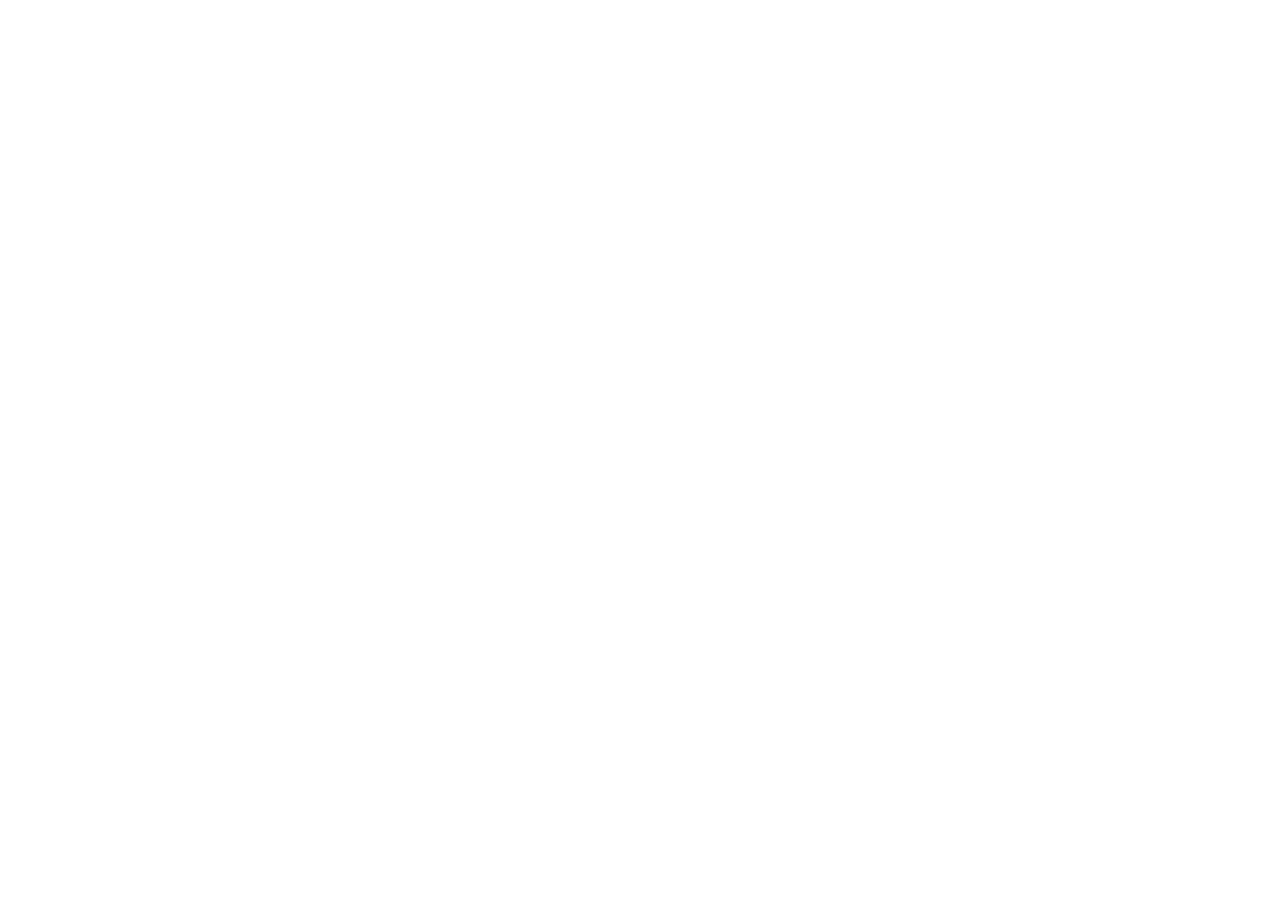
==== index.html @ 9cc95f83 "Index page" ====
<!DOCTYPE html>
<html lang="en">

<head>
    <meta charset="UTF-8">
    <meta name="viewport" content="width=device-width, initial-scale=1.0">
    <title>Document</title>
</head>

<body>

</body>

</html>
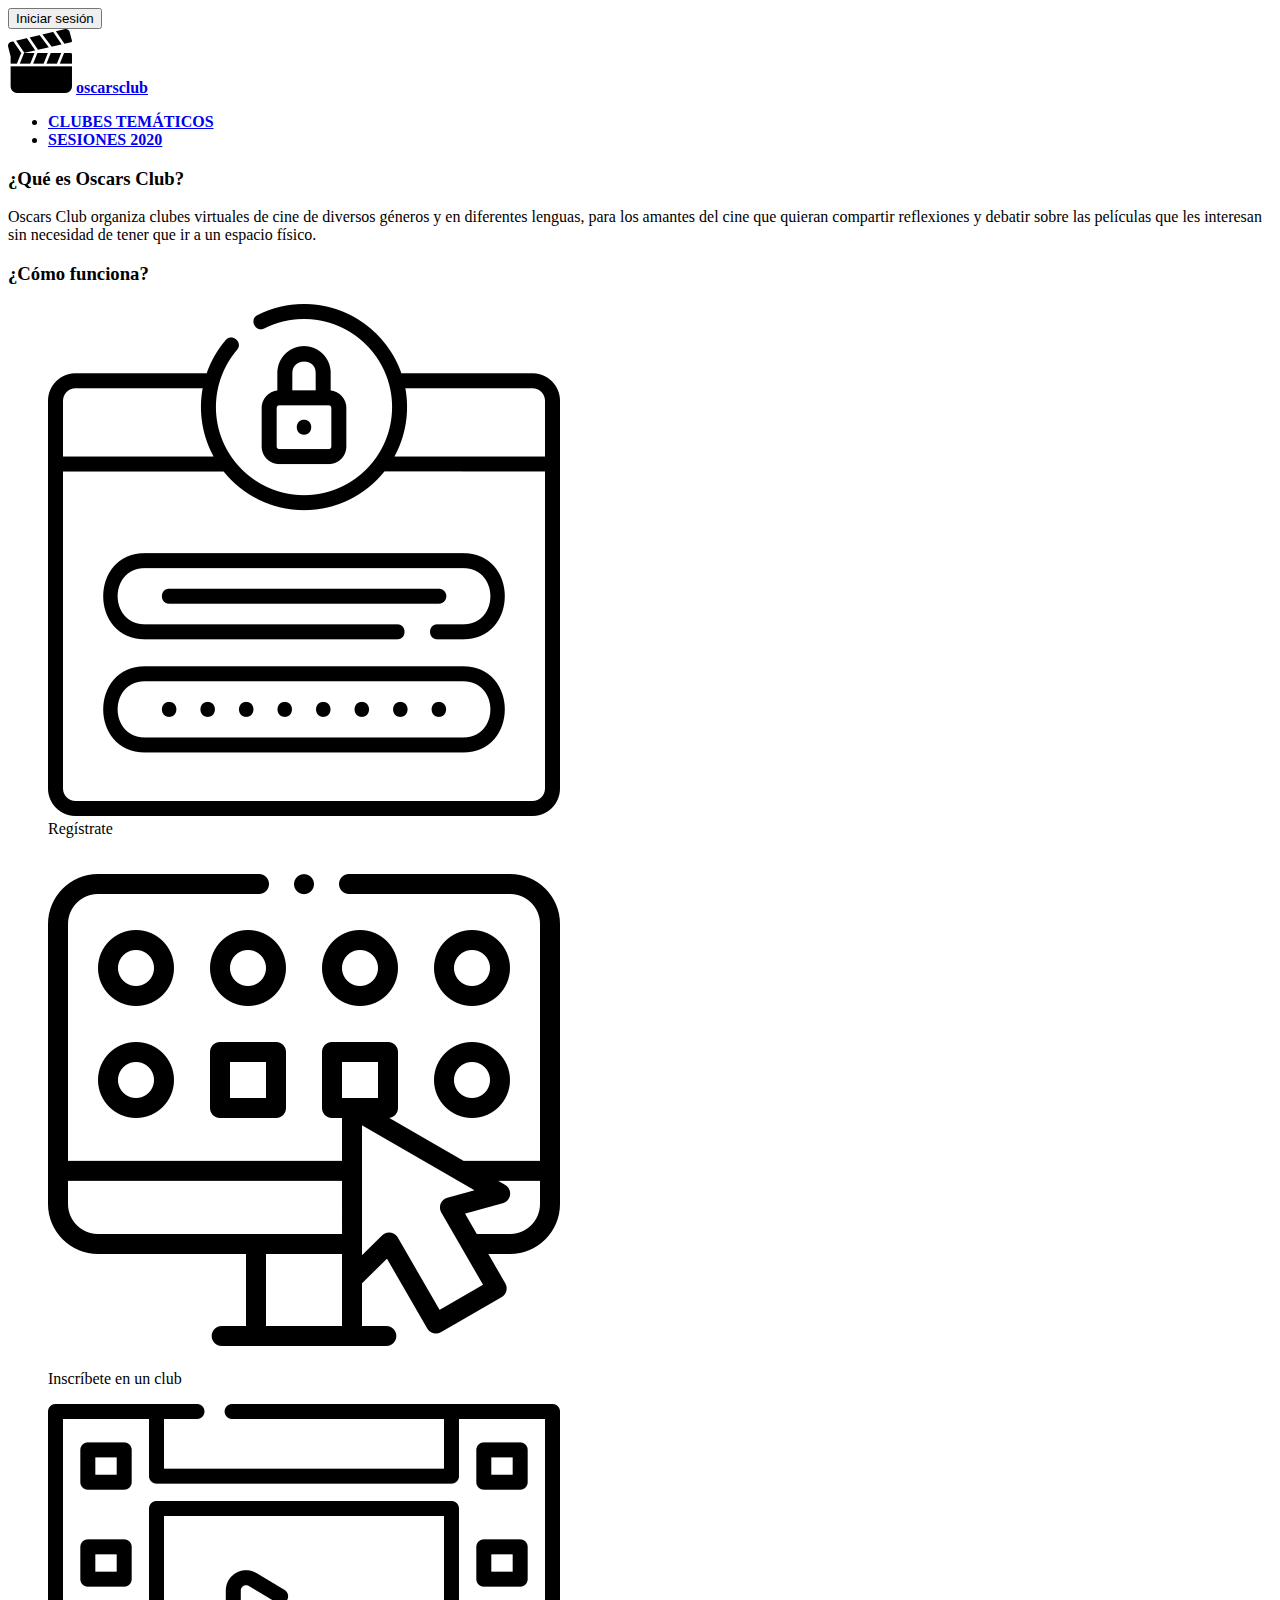
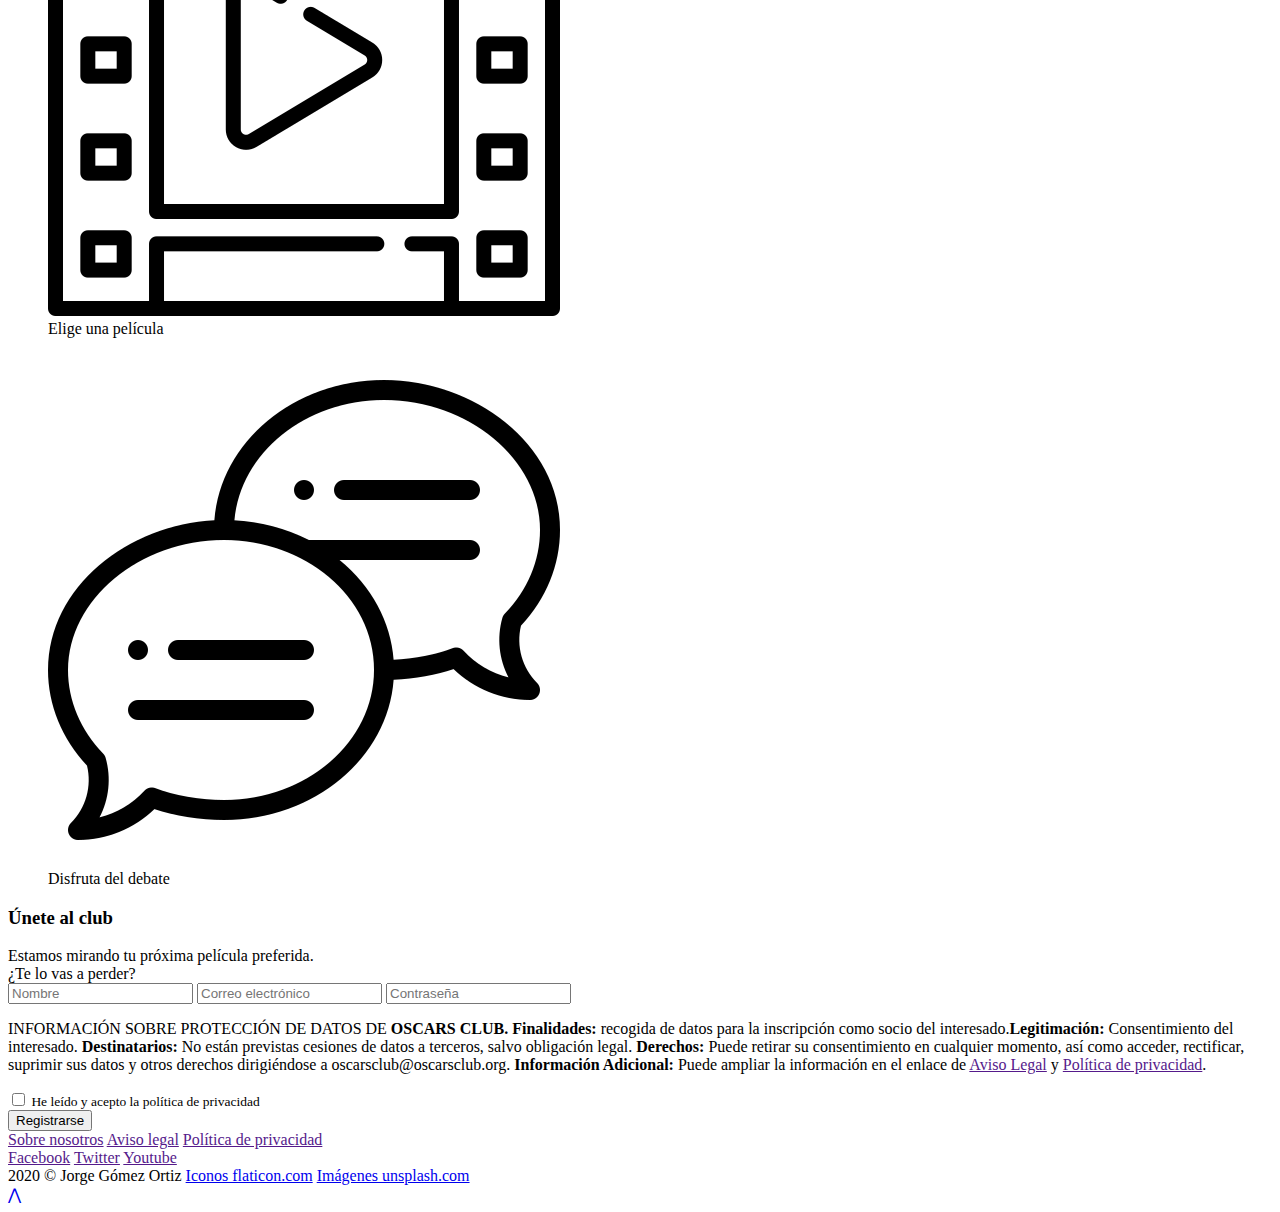
==== commit ed34eab5: "CSS file" ====
--- a/index.html
+++ b/index.html
@@ -1,14 +1,127 @@
 <!DOCTYPE html>
-<html lang="en">
+<html lang="en" id="top">
 
 <head>
     <meta charset="UTF-8">
     <meta name="viewport" content="width=device-width, initial-scale=1.0">
-    <title>Document</title>
+    <link rel="preconnect" href="https://fonts.gstatic.com">
+    <link href="https://fonts.googleapis.com/css2?family=Noto+Serif&display=swap" rel="stylesheet">
+    <link rel="preconnect" href="https://fonts.gstatic.com">
+    <link href="https://fonts.googleapis.com/css2?family=Open+Sans&display=swap" rel="stylesheet">
+    <link rel="stylesheet" type="text/css" href="css/style.css">
+    <title>Inicio</title>
 </head>
 
 <body>
+    <header id="cabecera">
+        <div id="loginDiv">
+            <button id="login" href=""> Iniciar sesión</button>
+        </div>
+        <div id="iconoDiv">
+            <img id="iconoImg" src="img/oscarsclub-isologo.png" alt="iconoOscarsClub">
+            <a id="oscarsclub" href="index.html"><span id="oscars"><b>oscars</b></span><span
+                    id="club"><b>club</b></span></a>
+        </div>
+        <div class="links">
+            <ul>
+                <li><a href="clubes-tematicos.html"><b>CLUBES TEMÁTICOS</b></a></li>
+                <li><a href="sesiones-2020.html"><b>SESIONES 2020</b></a></li>
+            </ul>
+        </div>
 
+    </header>
+    <div id="info">
+        <h3>¿Qué es Oscars Club?</h3>
+        <p>
+            Oscars Club organiza clubes virtuales de cine de diversos géneros y en
+            diferentes lenguas, para los amantes del cine que quieran compartir
+            reflexiones y debatir sobre las películas que les interesan sin necesidad
+            de tener que ir a un espacio físico.
+        </p>
+    </div>
+    <h3>¿Cómo funciona?</h3>
+    <div id="iconos">
+
+        <figure>
+            <img id="iconoRegister" src="img/howto-register.png" alt="registrate">
+            <figcaption>Regístrate</figcaption>
+        </figure>
+
+        <figure>
+            <img id="iconoRegister" src="img/howto-club.png" alt="registrate">
+            <figcaption>Inscríbete en un club</figcaption>
+        </figure>
+
+        <figure>
+            <img id="iconoRegister" src="img/howto-film.png" alt="registrate">
+            <figcaption>Elige una película</figcaption>
+        </figure>
+
+        <figure>
+            <img id="iconoRegister" src="img/howto-speech.png" alt="registrate">
+            <figcaption>Disfruta del debate</figcaption>
+        </figure>
+    </div>
+    <h3>Únete al club</h3>
+    <div id="unirse">
+
+        <section id="textoUnirse">
+            Estamos mirando tu próxima película preferida.<br>
+            ¿Te lo vas a perder?
+        </section>
+        <div id="formulario">
+            <form method="POST">
+
+                <div>
+                    <input id="nombre" name="nombre_user" type="text" placeholder="Nombre">
+                    <input id="correo" name="correo" type="text" placeholder="Correo electrónico">
+                    <input id="contraseña" name="contraseña" type="text" placeholder="Contraseña">
+                </div>
+            </form>
+            <p id="infoDatos">
+                INFORMACIÓN SOBRE PROTECCIÓN DE DATOS DE
+                <b>OSCARS CLUB. Finalidades:</b> recogida de datos para la
+                inscripción como socio del interesado.<b>Legitimación:</b>
+                Consentimiento del interesado. <b>Destinatarios:</b> No están previstas
+                cesiones de datos a terceros, salvo obligación legal. <b>Derechos:</b>
+                Puede retirar su consentimiento en cualquier momento, así como
+                acceder, rectificar, suprimir sus datos y otros derechos
+                dirigiéndose a oscarsclub@oscarsclub.org. <b>Información
+                    Adicional:</b> Puede ampliar la información en el enlace de <a href="">Aviso
+                    Legal</a> y <a href="">Política de privacidad</a>.<br>
+
+
+            </p>
+            <input type="checkbox"><label style="font-size: 1.5vh;"> He leído y acepto la política de
+                privacidad</label><br>
+            <button id="login" href="">Registrarse</button>
+        </div>
+
+    </div>
+    <footer>
+        <div id="sect1">
+            <div id="footer1">
+                <a href=""> Sobre nosotros</a>
+                <a href=""> Aviso legal</a>
+                <a href=""> Política de privacidad</a>
+            </div>
+            <div id="footer2">
+                <a href=""> Facebook</a>
+                <a href=""> Twitter</a>
+                <a href=""> Youtube</a>
+            </div>
+        </div>
+        <div id="sect2">
+            <div id="footer3">
+                <a>2020 &copy; Jorge Gómez Ortiz</a>
+                <a href="https://www.flaticon.com"> Iconos flaticon.com</a>
+                <a href="https://www.unsplash.com"> Imágenes unsplash.com</a>
+            </div>
+            <div id="footer4">
+                <a href="#top">&xwedge;</a>
+            </div>
+        </div>
+    </footer>
 </body>
 
 </html>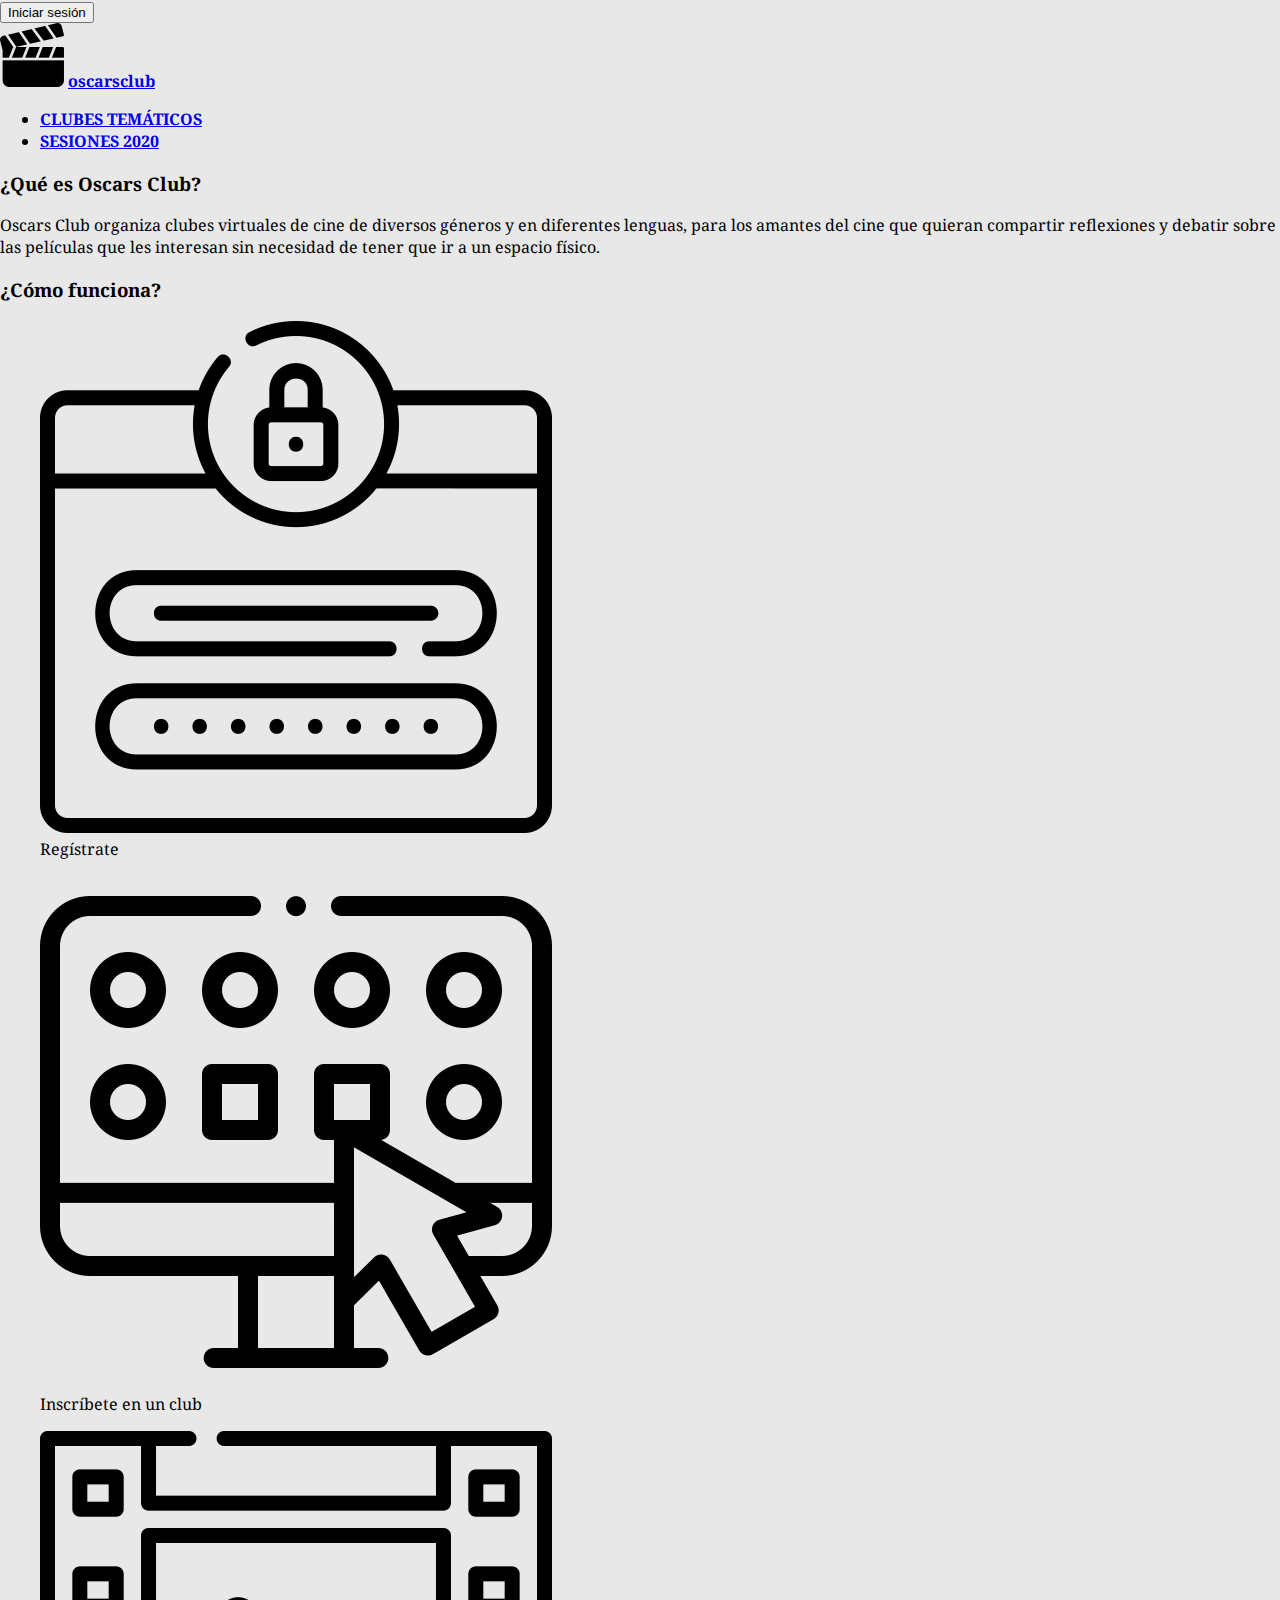
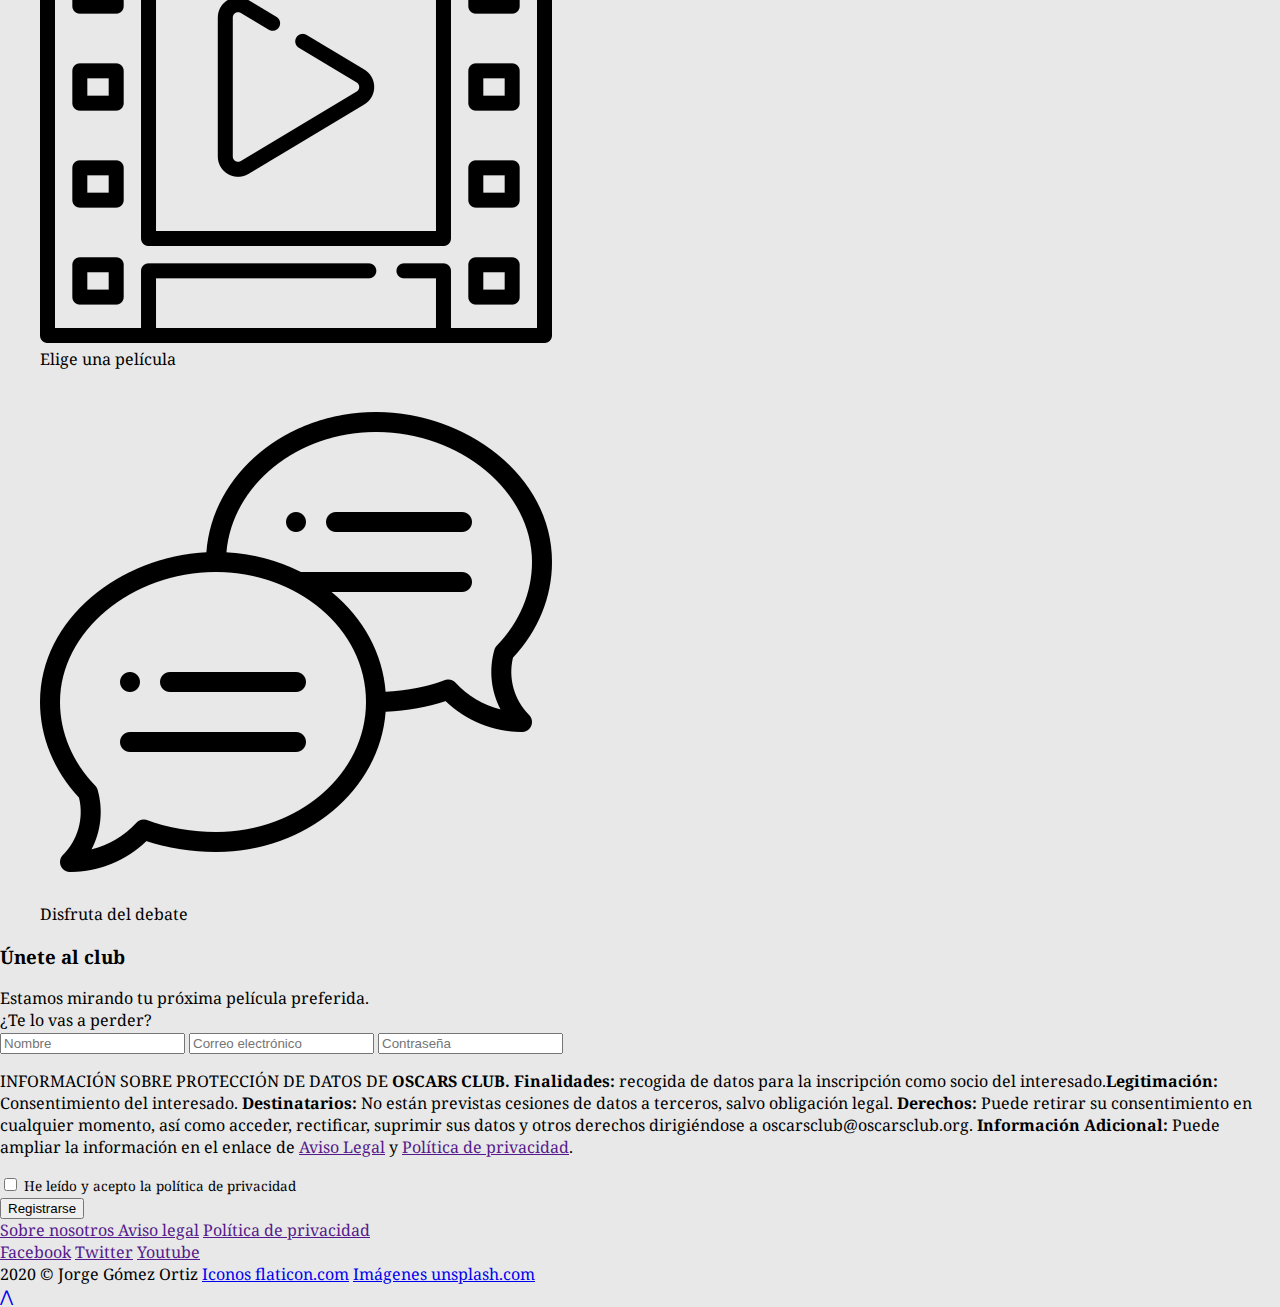
==== commit 91b12a05: "Index HTML page" ====
--- a/index.html
+++ b/index.html
@@ -101,7 +101,7 @@
     <footer>
         <div id="sect1">
             <div id="footer1">
-                <a href=""> Sobre nosotros</a>
+                <a href=""> Sobre nosotros </a>
                 <a href=""> Aviso legal</a>
                 <a href=""> Política de privacidad</a>
             </div>
--- a/css/style.css
+++ b/css/style.css
@@ -0,0 +1,7 @@
+html, body{
+    background-color: #e8e8e8;
+    height: 100%;
+    max-height: 100%;
+    margin: 0px;
+    font-family: 'Noto Serif', serif;
+}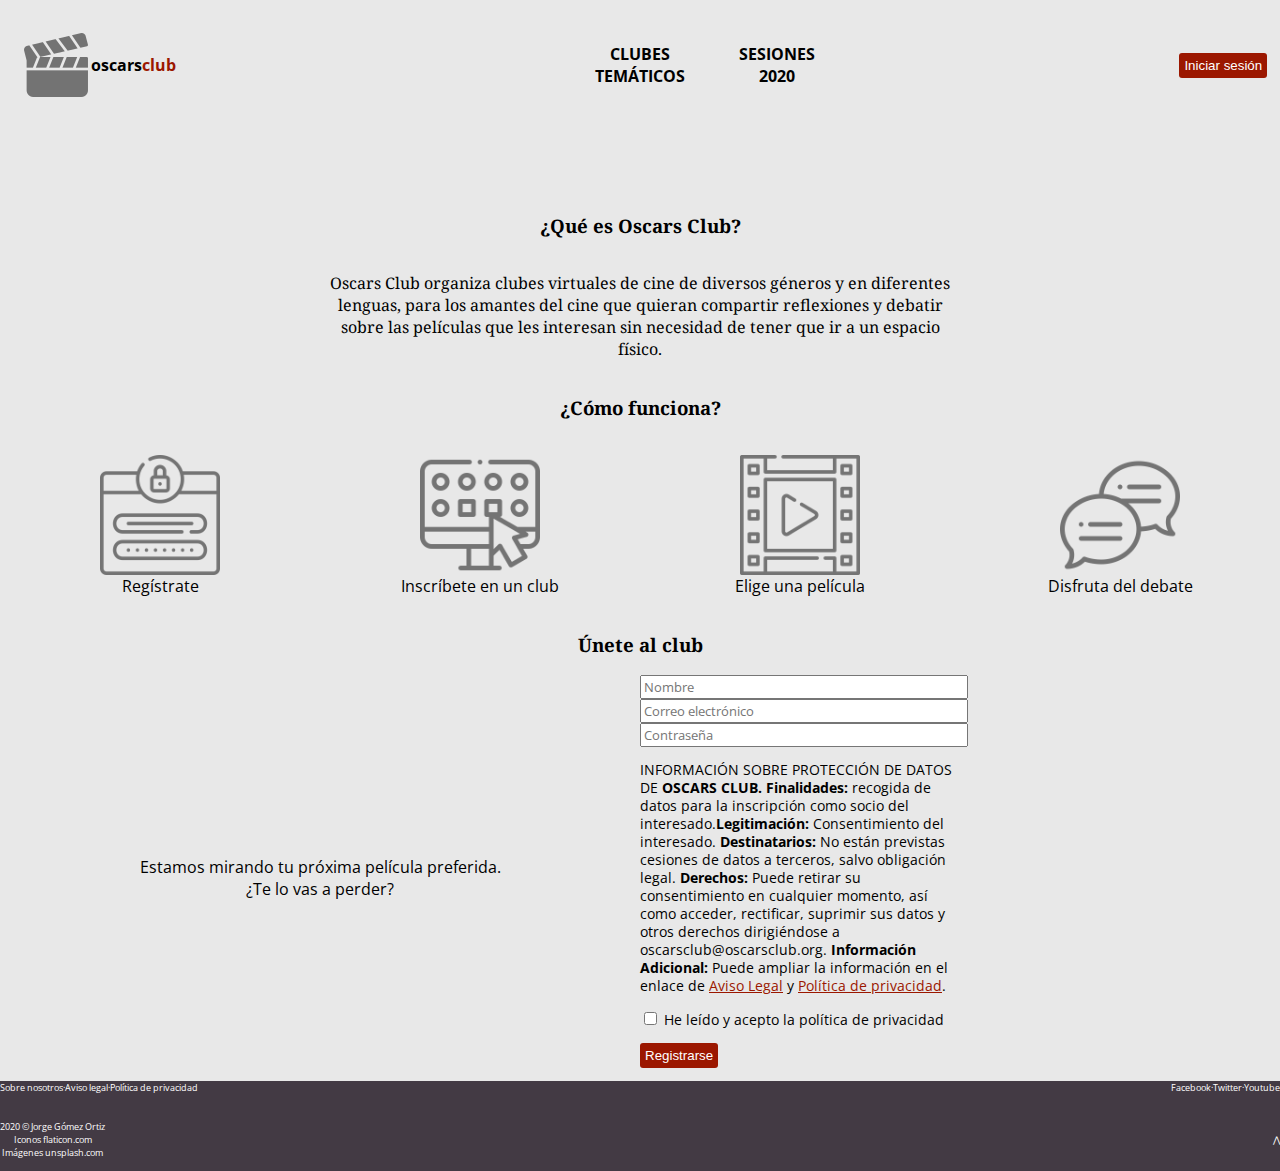
==== commit 435d62e5: "HTML file" ====
--- a/index.html
+++ b/index.html
@@ -32,7 +32,7 @@
     </header>
     <div id="info">
         <h3>¿Qué es Oscars Club?</h3>
-        <p>
+        <p id="infoP">
             Oscars Club organiza clubes virtuales de cine de diversos géneros y en
             diferentes lenguas, para los amantes del cine que quieran compartir
             reflexiones y debatir sobre las películas que les interesan sin necesidad
@@ -101,13 +101,13 @@
     <footer>
         <div id="sect1">
             <div id="footer1">
-                <a href=""> Sobre nosotros </a>
-                <a href=""> Aviso legal</a>
+                <a href=""> Sobre nosotros </a><span class="puntoFooter">&#183;</span>
+                <a href=""> Aviso legal</a><span class="puntoFooter">&#183;</span>
                 <a href=""> Política de privacidad</a>
             </div>
             <div id="footer2">
-                <a href=""> Facebook</a>
-                <a href=""> Twitter</a>
+                <a href=""> Facebook</a><span class="puntoFooter">&#183;</span>
+                <a href=""> Twitter</a><span class="puntoFooter">&#183;</span>
                 <a href=""> Youtube</a>
             </div>
         </div>
--- a/css/style.css
+++ b/css/style.css
@@ -4,4 +4,466 @@
     max-height: 100%;
     margin: 0px;
     font-family: 'Noto Serif', serif;
+}
+
+/* Responsive para pantallas mayores de 900px*/
+@media screen and (min-width: 900px) {
+    body #cabecera {
+      display: flex;
+      flex-direction: row;
+      justify-content: space-between;
+    }
+
+    body .links ul{
+        flex-direction: row;
+    }
+
+    body .links ul li{
+        padding:10%;
+    }
+
+    body #loginDiv{
+        order: 3;
+        margin:1%;
+    }
+
+    body #infoP{
+        padding-left:20%;
+        padding-right:20%;
+        text-align: center;
+    }
+
+    body #iconos{
+        flex-direction: row;
+    }
+
+    body #unirse{
+        display: flex;
+        flex-direction: row;
+        justify-content: initial;
+    }
+
+    body #unirse #textoUnirse{
+        flex: 1;
+        text-align: center;
+        margin: 0;
+        align-items: flex-start;
+
+    }
+    body #unirse #formulario{
+        flex: 1;
+    }
+    body #unirse #formulario #infoDatos{
+        width: 50%;
+    }
+    body #formulario form{
+        width: 50%;
+    }
+
+    body footer #sect1{
+        flex-direction: row;
+        justify-content: space-between;
+        width: -webkit-fill-available;
+    }
+    body footer #sect2{
+        flex-direction: row;
+        justify-content: space-between;
+        width: -webkit-fill-available;
+    }
+
+    body footer #sect1 div{
+        flex-direction: row;
+        /* justify-content: space-between; */
+    }
+
+    body footer #sect2, body footer #sect2 div {
+        padding: 0;
+    }
+
+    body footer #footer3{
+        justify-content: left;
+    }
+
+    body #imagenesClubs{
+        flex-direction: row;
+        flex-wrap: wrap;
+    }
+
+    body #imagenesClubs figure{
+        flex: 0 0 25%;
+    }
+    body #infoSessions{
+        margin-left: 15%;
+        margin-right: 15%;
+    }
+    body #columnasSesiones{
+        display: flex;
+        flex-direction: row;
+        justify-content: center;
+        margin-left: 15%;
+        margin-right: 15%;
+    }
+
+    body .enlacesSesiones{
+        font-size: 2vh;
+    }
+
+    body .imagenPelicula{
+        /* all:initial; */
+        height: 80vh;
+        width: 20vw;
+    }
+
+    body .peliculasSesiones{
+        display: flex;
+        flex-direction: row;
+        justify-content: center;
+        align-items: center;
+    }
+
+    body .peliculasSesiones figure{
+        margin:1%;
+    }
+
+    body #todasSesiones{
+        margin-right: 5%;
+    }
+
+    body #detallesSesion{
+        display: flex;
+        flex-direction: row;
+        margin-left: 15%;
+        margin-right: 15%;
+        
+    }
+    
+    body #fichaTecnica{
+        flex:40%;
+        margin-right: 2%;
+    }
+    body #infoObra{
+        flex:60%;
+    }
+
+    body #infoObra{
+        display: flex;
+        flex-direction: column;
+    }
+    body #videoKlaus{
+        display: flex;
+        width: 95%;
+        height: 150%;
+    }
+    BODY #fotoSergio{
+        width: 8vw;
+        height: 8vw;
+    }
+    
+} 
+
+#cabecera{
+    display: flex;
+    flex-direction: column;
+    justify-content: center;
+    align-items: center;
+    font-family: 'Open Sans', sans-serif;
+}
+
+#login{
+    background-color:#9b1700;
+    color: white;
+    border-radius: 3px;
+    border: 0px;
+    padding: 5px;
+    justify-content: center;
+    align-items: center;
+    margin-top: 2%;
+    margin-bottom: 2%;
+}
+
+#iconoDiv{
+    margin: 2%;
+    display: flex;
+    justify-content: center;
+}
+
+#iconoImg{
+    margin:1%
+}
+
+.links{
+    text-align: center;
+}
+
+#oscarsclub{
+    text-decoration: none;
+    margin:1%
+
+}
+
+#oscars{
+    color:black;
+}
+
+#club{
+    color:#9b1700;
+}
+
+.links ul{
+    display: flex;
+    flex-direction: column;
+}
+
+li{
+    list-style: none;
+}
+
+#cabecera div{
+    justify-content: center;
+    align-items: center;
+}
+
+#cabecera div ul li a{
+    text-decoration: none;
+    color: black;
+    
+}
+
+#info{
+    display: flex;
+    justify-content: center;
+    align-items: center;
+    flex-direction: column;
+    margin-top: 5%;
+}
+#infoP{
+    margin-left:5%;
+    margin-right:5%;
+    text-align: center;
+}
+
+h3{
+    text-align: center;
+}
+
+#iconos{
+    display: flex;
+    flex-direction: column;
+
+}
+
+#iconos figure, #unirse{
+    display: flex;
+    justify-content: center;
+    align-items: center;
+    flex-direction: column;
+    font-family: 'Open Sans', sans-serif;
+
+}
+
+#iconos figure img{
+    max-width: 50%;
+    opacity: 0.5;
+}
+
+#formulario form {
+    display: flex;
+    width: 100%;
+    flex-direction: column;
+    justify-content: left;
+    align-items: left;
+    font-family: 'Open Sans', sans-serif;
+}
+#formulario form div input{
+    width: 100%;
+    font-family: 'Open Sans', sans-serif;
+
+}
+
+#infoDatos{
+    max-width: 100%;
+    font-size: 1.5vh;
+}
+
+#infoDatos a{
+    color: #9b1700;
+}
+
+footer {
+    background-color: #433A44;
+
+}
+
+footer div *{
+    color: #FFFFFF;
+    text-decoration: none;
+    font-family: 'Open Sans', sans-serif;
+    font-size: 1vh;
+}
+
+footer {
+    display: flex;
+    flex-direction: column;
+    justify-content: center;
+    align-items: center;
+    padding-bottom: 1%;
+}
+footer div{
+    display: flex;
+    flex-direction: column;
+    justify-content: center;
+    align-items: center;
+    padding-bottom: 1%;
+}
+
+footer div a:hover{
+    color: #9b1700;
+}
+
+#sect1{
+    display: flex;
+}
+
+#footer1, #footer2, #footer3{
+    display: flex;
+    flex-direction: column;
+}
+
+#imagenesClubs{
+    display: flex;
+    flex-direction: column;
+    justify-content: center;
+    align-content: center;
+}
+
+#imagenesClubs figure img{
+    width: 100%;
+}
+
+.spanPuntos{
+    border-top: 4px dotted rgb(155, 23, 0);
+    align-content: baseline;
+    padding-right: 2%;
+}
+
+.puntos{
+    display: flex;
+    flex-direction: row;
+}
+
+.enlace2020{
+    color: #9b1700;
+}
+
+#infoSessions{
+    text-align: left;
+}
+
+#sesionesClub{
+    display: flex;
+    justify-content: left;
+    align-content: left;
+    margin: 0%;
+}
+
+.enlacesSesiones {
+    text-decoration: none;
+    color: black;
+}
+
+#tituloIzq{
+    text-align: left;
+    margin: 0%;
+}
+
+.tituloPuntos{
+    padding-left:10px;
+    margin: 0; 
+    text-align: left;
+}
+
+#peliculasSesiones{
+    display: flex;
+    justify-content: center;
+    align-items: center;
+    flex-direction: column;
+    flex: auto;
+}
+
+
+.subtituloPelicula{
+    width: auto;
+    border: thin #c0c0c0 solid;
+    flex-flow: column;
+    background-color: white;
+    margin-left: 20%;
+    margin-right: 20%;
+}
+
+.pieFotoPelicula, .pieFotoPelicula a{
+    background-color: white;
+    color: #9b1700;
+    max-width: inherit;
+    text-align: left;
+}
+
+.imagenPelicula{
+    width: 100%;
+}
+
+.fotosSesiones{
+    text-decoration: none;
+    display: flex;
+    flex-direction: column;
+    justify-content: center;
+    /* align-items: center; */
+    font-family: 'Open Sans', sans-serif;
+
+}
+
+img{
+    opacity:0.5;
+}
+
+#hiloAriadna{
+    text-align: center;
+    font-family: 'Open Sans', sans-serif;
+}
+#rutaActual{
+    text-decoration: none;
+    color: #433A44;
+    font-size: 2vh;
+}
+
+#detallesSesion{
+    display: flex;
+    margin-left: 2vw;
+    margin-right: 2vw;
+}
+
+#tituloKlaus{
+    text-align: left;
+}
+
+.tituloBordeInf{
+    border-bottom: 1px solid #433A44;
+    margin-bottom: 1vh;
+}
+
+.subtitulo{
+    margin-left: 2vw;
+    font-size: 2vh;
+}
+
+#fotoSergio{
+    float: left;
+    width: 15vw;
+    height: 15vw;
+    margin-right: 1.5vw;
+    border-radius: 50%;
+}
+
+#videoKlaus{
+    width: 96vw;
+    height: 55vw;
 }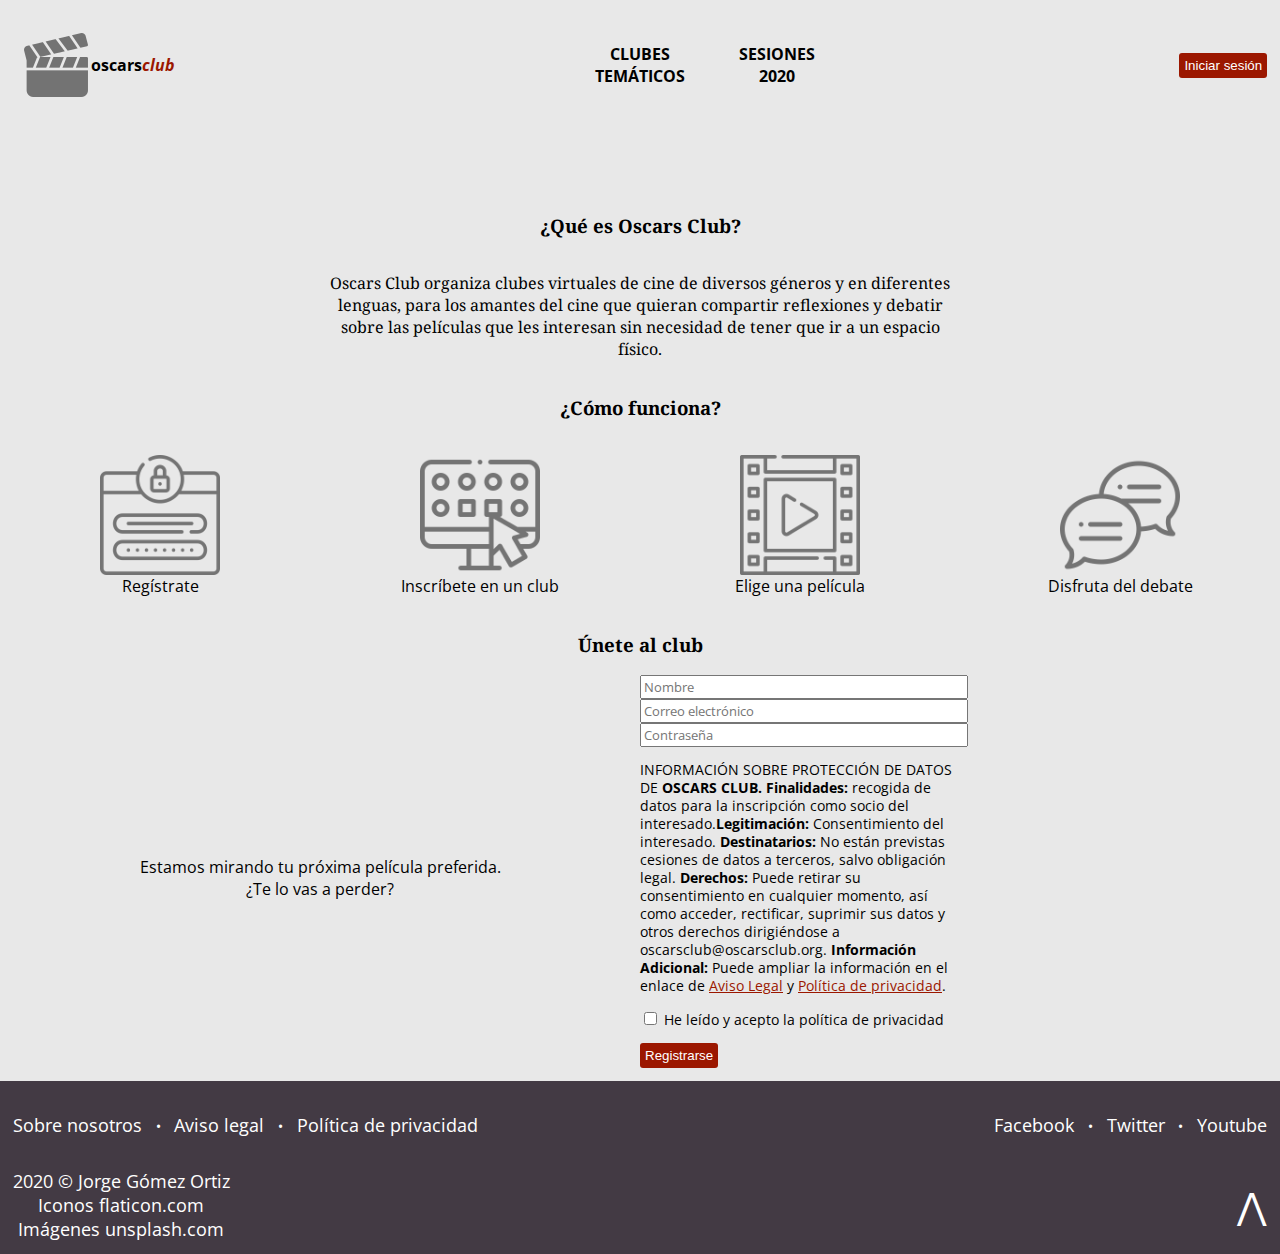
==== commit 3b6f14b9: "HTML files" ====
--- a/index.html
+++ b/index.html
@@ -20,7 +20,7 @@
         <div id="iconoDiv">
             <img id="iconoImg" src="img/oscarsclub-isologo.png" alt="iconoOscarsClub">
             <a id="oscarsclub" href="index.html"><span id="oscars"><b>oscars</b></span><span
-                    id="club"><b>club</b></span></a>
+                    id="club"><b><i>club</i></b></span></a>
         </div>
         <div class="links">
             <ul>
--- a/css/style.css
+++ b/css/style.css
@@ -60,10 +60,27 @@
         width: 50%;
     }
 
+    body .puntoFooter{
+        font-size: 3vh;
+        visibility: visible;
+    }
+
+    body #footer1 a, #footer2 a, #footer3 a {
+        font-size: 2vh;
+        margin-left: 1vw;
+        margin-right: 1vw;
+    }
+
+    body #footer4 a{
+        font-size: 4vh;
+        margin-right: 1vw;
+    }
+
     body footer #sect1{
         flex-direction: row;
         justify-content: space-between;
         width: -webkit-fill-available;
+        margin-top: 2vw;
     }
     body footer #sect2{
         flex-direction: row;
@@ -149,10 +166,18 @@
         display: flex;
         flex-direction: column;
     }
+
+    body #trailer{
+        display: flex;
+        flex-direction: column;
+        /* width: 95%;
+        height: 150%; */
+    }
+
     body #videoKlaus{
-        display: flex;
-        width: 95%;
-        height: 150%;
+        /* display: flex; */
+        width: 45vw;
+        height: 25vw;
     }
     BODY #fotoSergio{
         width: 8vw;
@@ -437,6 +462,7 @@
 
 #detallesSesion{
     display: flex;
+    flex-direction: column;
     margin-left: 2vw;
     margin-right: 2vw;
 }
@@ -466,4 +492,8 @@
 #videoKlaus{
     width: 96vw;
     height: 55vw;
+}
+
+.puntoFooter{
+    visibility: hidden;
 }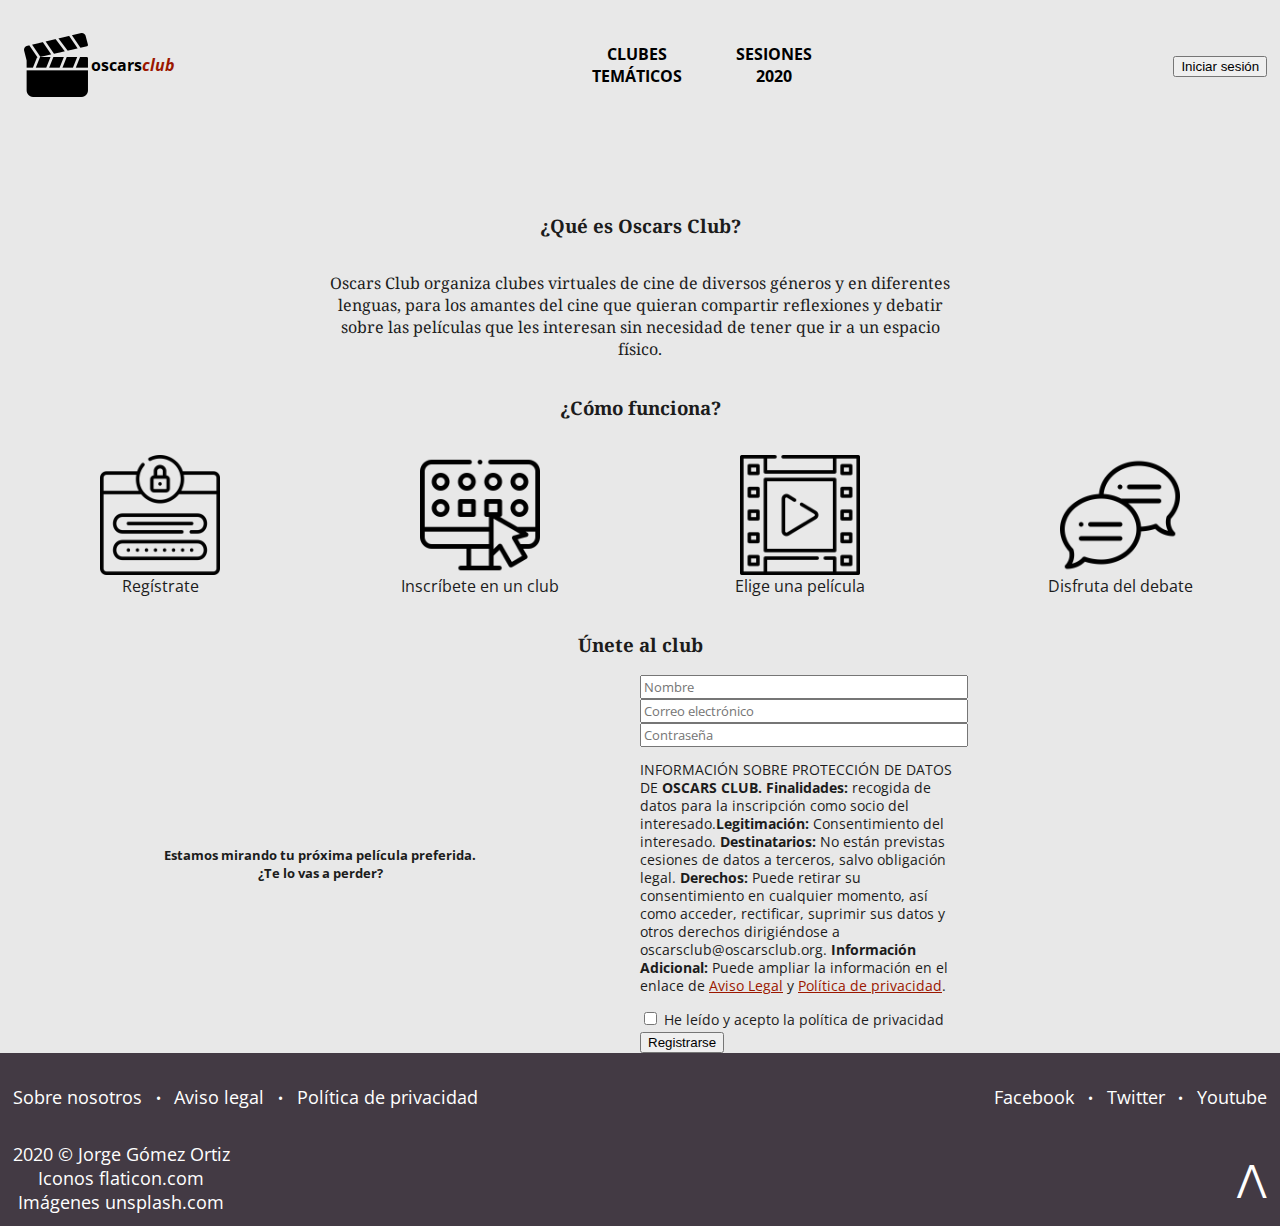
==== commit dbe866d1: "HTML final file" ====
--- a/index.html
+++ b/index.html
@@ -15,7 +15,7 @@
 <body>
     <header id="cabecera">
         <div id="loginDiv">
-            <button id="login" href=""> Iniciar sesión</button>
+            <button class="login"> Iniciar sesión</button>
         </div>
         <div id="iconoDiv">
             <img id="iconoImg" src="img/oscarsclub-isologo.png" alt="iconoOscarsClub">
@@ -43,22 +43,22 @@
     <div id="iconos">
 
         <figure>
-            <img id="iconoRegister" src="img/howto-register.png" alt="registrate">
+            <img src="img/howto-register.png" alt="registrate">
             <figcaption>Regístrate</figcaption>
         </figure>
 
         <figure>
-            <img id="iconoRegister" src="img/howto-club.png" alt="registrate">
+            <img src="img/howto-club.png" alt="inscribete">
             <figcaption>Inscríbete en un club</figcaption>
         </figure>
 
         <figure>
-            <img id="iconoRegister" src="img/howto-film.png" alt="registrate">
+            <img src="img/howto-film.png" alt="pelicula">
             <figcaption>Elige una película</figcaption>
         </figure>
 
         <figure>
-            <img id="iconoRegister" src="img/howto-speech.png" alt="registrate">
+            <img src="img/howto-speech.png" alt="debate">
             <figcaption>Disfruta del debate</figcaption>
         </figure>
     </div>
@@ -66,8 +66,8 @@
     <div id="unirse">
 
         <section id="textoUnirse">
-            Estamos mirando tu próxima película preferida.<br>
-            ¿Te lo vas a perder?
+            <h5>Estamos mirando tu próxima película preferida.<br>
+                ¿Te lo vas a perder?</h5>
         </section>
         <div id="formulario">
             <form method="POST">
@@ -94,7 +94,7 @@
             </p>
             <input type="checkbox"><label style="font-size: 1.5vh;"> He leído y acepto la política de
                 privacidad</label><br>
-            <button id="login" href="">Registrarse</button>
+            <button class="login">Registrarse</button>
         </div>
 
     </div>
--- a/css/style.css
+++ b/css/style.css
@@ -4,6 +4,7 @@
     max-height: 100%;
     margin: 0px;
     font-family: 'Noto Serif', serif;
+    color: #1c1c1c;
 }
 
 /* Responsive para pantallas mayores de 900px*/
@@ -65,6 +66,10 @@
         visibility: visible;
     }
 
+    body #footer a:hover{
+        color: #9b1700;
+    }
+
     body #footer1 a, #footer2 a, #footer3 a {
         font-size: 2vh;
         margin-left: 1vw;
@@ -254,6 +259,12 @@
     
 }
 
+#cabecera div ul li a:hover{
+    text-decoration: none;
+    color:rgba(28, 28, 28, 0.5);
+    
+}
+
 #info{
     display: flex;
     justify-content: center;
@@ -288,7 +299,7 @@
 
 #iconos figure img{
     max-width: 50%;
-    opacity: 0.5;
+    /* opacity: 0.5; */
 }
 
 #formulario form {
@@ -296,7 +307,6 @@
     width: 100%;
     flex-direction: column;
     justify-content: left;
-    align-items: left;
     font-family: 'Open Sans', sans-serif;
 }
 #formulario form div input{
@@ -352,6 +362,10 @@
 #footer1, #footer2, #footer3{
     display: flex;
     flex-direction: column;
+}
+
+#footer a:hover{
+    color: #9b1700;
 }
 
 #imagenesClubs{
@@ -387,7 +401,7 @@
 #sesionesClub{
     display: flex;
     justify-content: left;
-    align-content: left;
+    /* align-content: left; */
     margin: 0%;
 }
 
@@ -405,6 +419,7 @@
     padding-left:10px;
     margin: 0; 
     text-align: left;
+    font-family: 'Open Sans', sans-serif;
 }
 
 #peliculasSesiones{
@@ -434,6 +449,7 @@
 
 .imagenPelicula{
     width: 100%;
+    opacity: 0.5;
 }
 
 .fotosSesiones{
@@ -444,16 +460,18 @@
     /* align-items: center; */
     font-family: 'Open Sans', sans-serif;
 
-}
-
-img{
-    opacity:0.5;
 }
 
 #hiloAriadna{
     text-align: center;
     font-family: 'Open Sans', sans-serif;
 }
+
+#hiloAriadna a{
+    color:rgba(28, 28, 28, 0.5);
+
+}
+
 #rutaActual{
     text-decoration: none;
     color: #433A44;
@@ -496,4 +514,8 @@
 
 .puntoFooter{
     visibility: hidden;
-}+}
+
+#login:hover{
+    color:#1c1c1c;
+}
